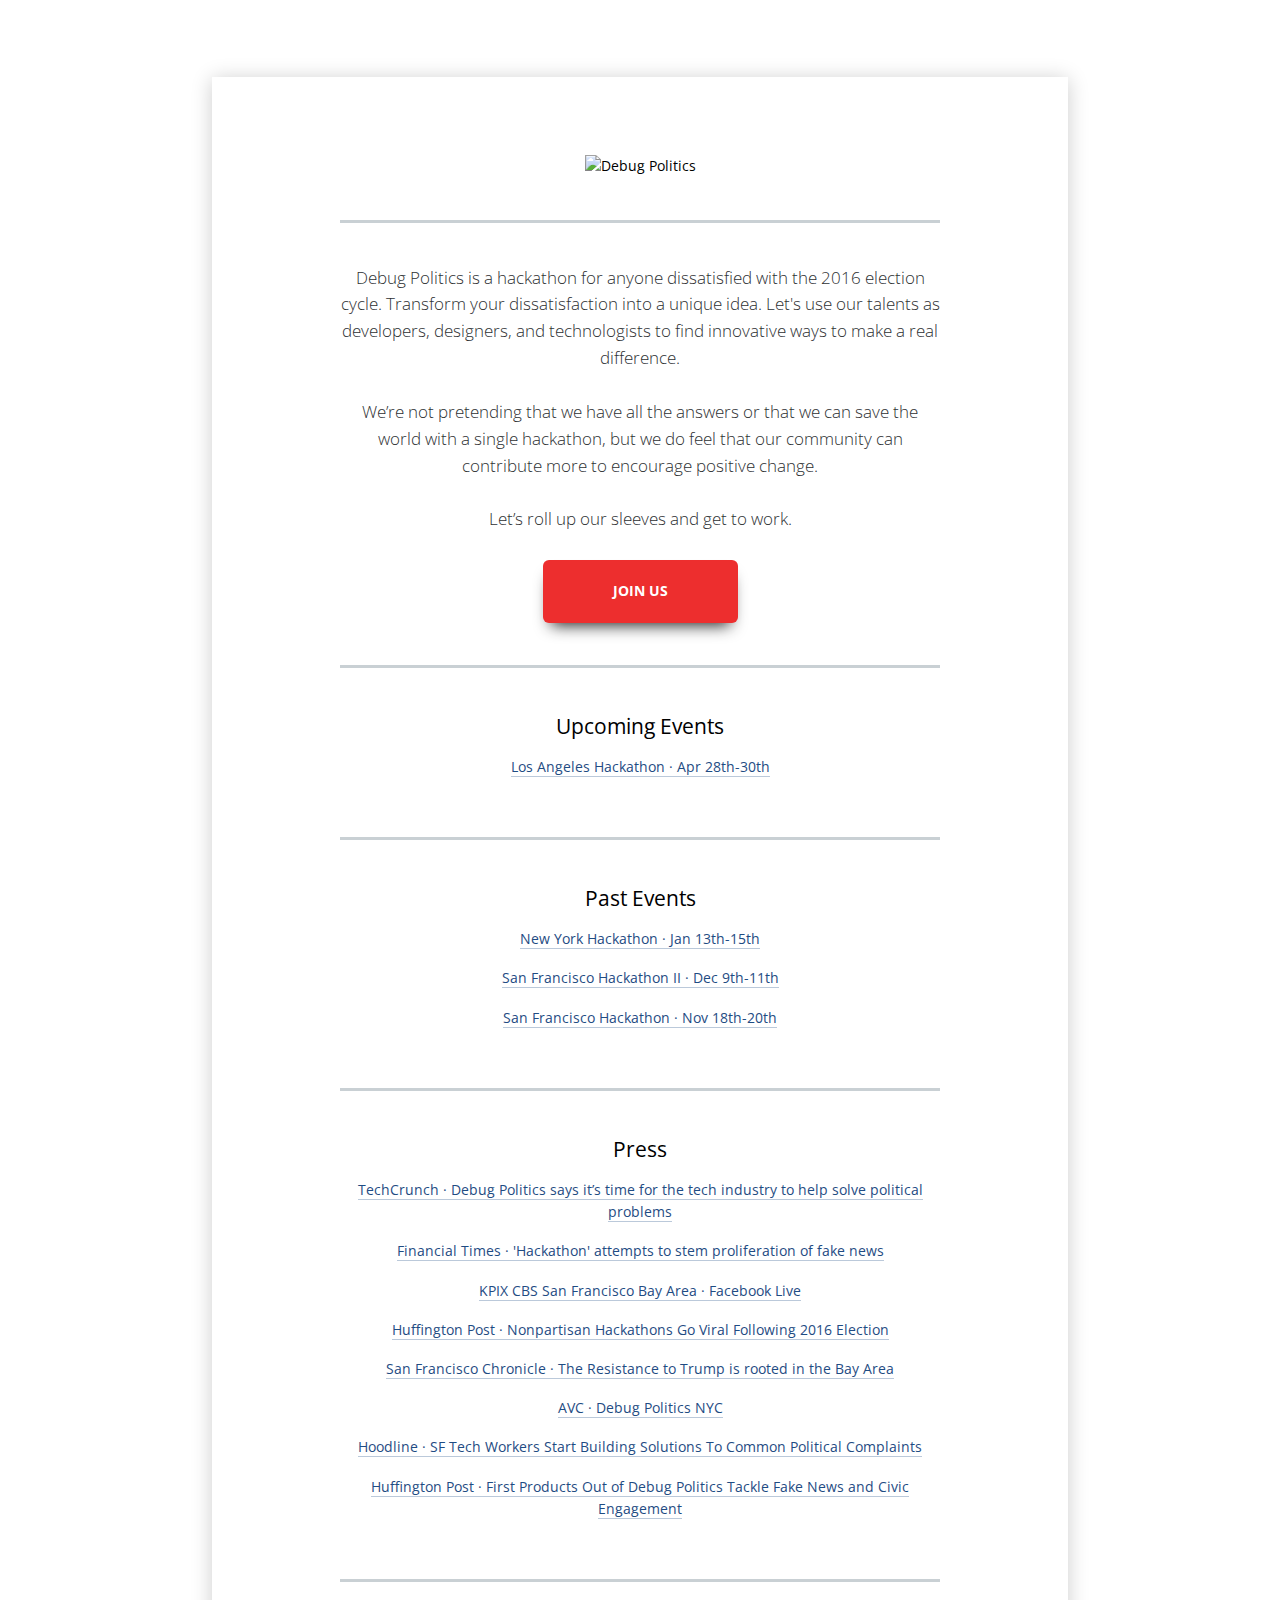
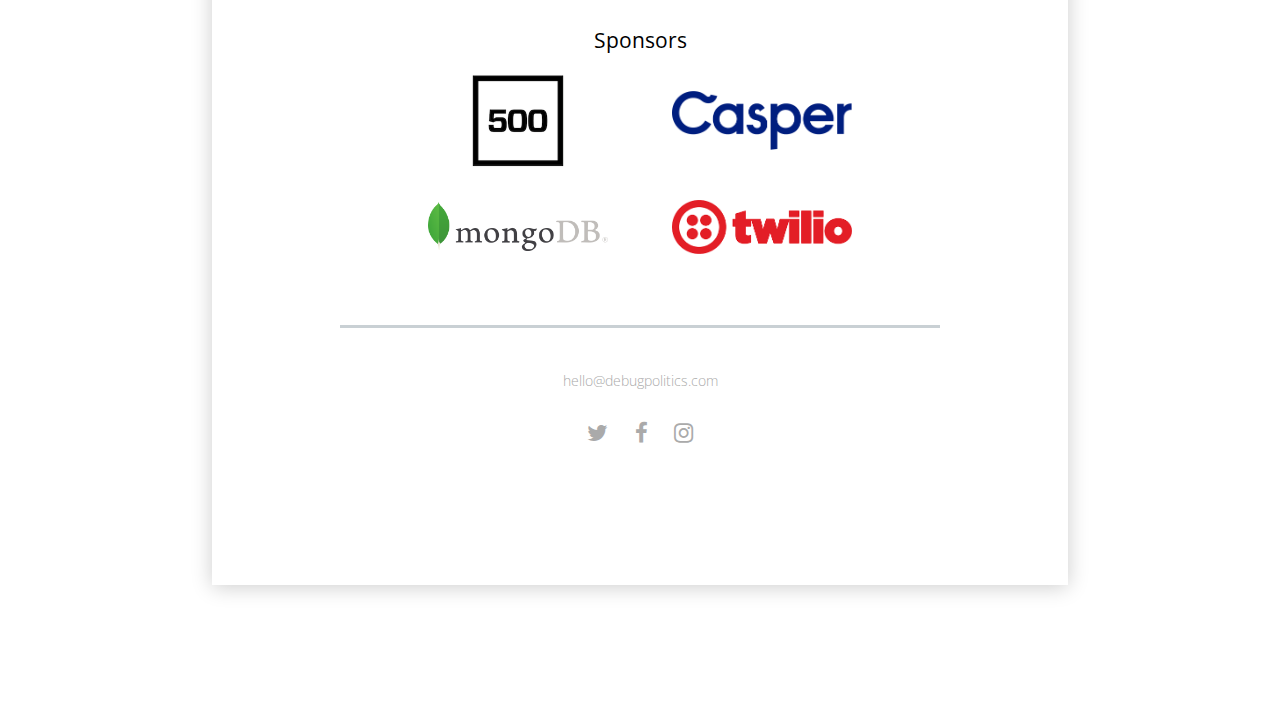
==== index.html @ d7713700 "Descriptive ids" ====
<!DOCTYPE html>
<html lang="en">
<head>
  <meta charset="utf-8">
  <title>Debug Politics</title>
  <meta name="description" content="
  Debug Politics is a hackathon for anyone dissatisfied with the 2016 election cycle. Transform your dissatisfaction into a unique idea. Let's use our talents as developers, designers, and technologists to find innovative ways to make a real difference.">
  <meta name="og:image" content="http://www.debugpolitics.com/assets/flag_720.png">
  <meta name="twitter:image" content="http://www.debugpolitics.com/assets/flag_720.png">
  <link rel="stylesheet" href="css/style.css">
  <link rel="shortcut icon" href="assets/favicon.ico">
  <link href="https://fonts.googleapis.com/css?family=Open+Sans" rel="stylesheet">
  <meta name="viewport" content="width=device-width">
  <link rel="stylesheet" href="https://maxcdn.bootstrapcdn.com/font-awesome/4.7.0/css/font-awesome.min.css">
</head>

<body>
  <div class="wrapper">
    <img class="logo" src="assets/logo.svg" alt="Debug Politics">

    <section id="intro">
      <p>
        Debug Politics is a hackathon for anyone dissatisfied with the 2016 election cycle. Transform your dissatisfaction into a unique idea. Let's use our talents as developers, designers, and technologists to find innovative ways to make a real difference.
      </p>

      <p>
        We’re not pretending that we have all the answers or that we can save the world with a single hackathon, but we do feel that our community can contribute more to encourage positive change.
      </p>

      <p>
        Let’s roll up our sleeves and get to work.
      </p>

      <a class="button" href="signup.html">Join Us</a>
    </section>

    <section>
      <h2>Upcoming Events</h2>

      <ul>
        <li><a href="https://www.eventbrite.com/e/debug-politics-1st-la-hackathon-tickets-29491780710">
          Los Angeles Hackathon &middot; Apr 28th-30th
        </a></li>
      </ul>
    </section>

    <section>
      <h2>Past Events</h2>

      <ul>
         <li><a href="https://www.eventbrite.com/e/debug-politics-1st-nyc-hackathon-tickets-29492120727">
          New York Hackathon &middot; Jan 13th-15th
        </a></li>
        <li><a href="https://www.facebook.com/events/1088697797917934">
          San Francisco Hackathon II &middot; Dec 9th-11th
        </a></li>
        <li><a href="https://www.facebook.com/events/366189077065058/">
          San Francisco Hackathon &middot; Nov 18th-20th
        </a></li>
      </ul>
    </section>

    <section>
      <h2>Press</h2>

      <ul>
        <li><a href="https://techcrunch.com/2016/11/18/debut-politics/">
          TechCrunch &middot; Debug Politics says it’s time for the tech industry to help solve political problems
        </a></li>
        <li><a href="https://www.ft.com/content/8ecc63ea-b4f5-11e6-ba85-95d1533d9a62">
          Financial Times &middot; 'Hackathon' attempts to stem proliferation of fake news
        </a></li>
        <li><a href="https://www.facebook.com/CBSSanFrancisco/posts/10154213133544436">
          KPIX CBS San Francisco Bay Area &middot; Facebook Live
        </a></li>
        <li><a href="http://www.huffingtonpost.com/entry/582e22f7e4b0eaa5f14d4248?timestamp=1479418839791">
          Huffington Post &middot; Nonpartisan Hackathons Go Viral Following 2016 Election
        </a></li>
        <li><a href="http://www.sfchronicle.com/politics/article/The-Resistance-to-Trump-is-rooted-in-the-Bay-Area-10786957.php">
          San Francisco Chronicle &middot; The Resistance to Trump is rooted in the Bay Area
        </li></a>
        <li><a href="http://avc.com/2016/12/debug-politics-nyc/">
          AVC &middot; Debug Politics NYC
        </li></a>
        <li><a href="http://hoodline.com/2016/11/sf-tech-workers-start-building-solutions-to-common-political-complaints">
          Hoodline &middot; SF Tech Workers Start Building Solutions To Common Political Complaints
        </a></li>
        <li><a href="http://www.huffingtonpost.com/entry/5841b3fde4b0cf3f6455894f">
          Huffington Post &middot; First Products Out of Debug Politics Tackle Fake News and Civic Engagement
        </a></li>
      </ul>
    </section>

    <section>
      <h2>Sponsors</h2>
      <a href="http://500.co/" target="_blank">
        <div class="sponsor-logo" id="five-hundred">
        </div>
      </a>
      <a href="https://casper.com/" target="_blank">
        <div class="sponsor-logo" id="casper">
        </div>
      </a>
      <a href="https://www.mongodb.com/" target="_blank">
        <div class="sponsor-logo" id="mongodb">
        </div>
      </a>
      <a href="https://www.twilio.com/" target="_blank">
        <div class="sponsor-logo" id="twilio">
        </div>
      </a>
    </section>

    <footer>
      <section>
        <p>
          <a href="mailto:hello@debugpolitics.com">hello@debugpolitics.com</a>
        </p>

        <p class="social">
          <a href="https://www.twitter.com/debugpolitics"><i class="fa fa-twitter" id="social-icon1"></i></a>
          <a href="https://www.facebook.com/debugpolitics"><i class="fa fa-facebook" id="social-icon2"></i></a>
          <a href="https://www.instagram.com/debugpolitics"><i class="fa fa-instagram" id="social-icon3"></i></a>
        </p>
      </section>
    </footer>
  </div><!--wrapper-->
  <script>
    (function(i,s,o,g,r,a,m){i['GoogleAnalyticsObject']=r;i[r]=i[r]||function(){
      (i[r].q=i[r].q||[]).push(arguments)},i[r].l=1*new Date();a=s.createElement(o),
      m=s.getElementsByTagName(o)[0];a.async=1;a.src=g;m.parentNode.insertBefore(a,m)
    })(window,document,'script','https://www.google-analytics.com/analytics.js','ga');

    ga('create', 'UA-71804104-8', 'auto');
    ga('send', 'pageview');
  </script>
</body>
</html>
---- css/style.css ----
html, body, div, span, applet, object, iframe, h1, h2, h3, h4, h5, h6, p,
blockquote, pre, a, abbr, acronym, address, big, cite, code, del, dfn, em,
font, img, ins, kbd, q, s, samp, small, strike, strong, sub, sup, tt, var,
dl, dt, dd, ol, ul, li, fieldset, form, label, legend, table, caption, tbody, tfoot, thead, tr, th, td {
  margin: 0;
  padding: 0;
  border: 0;
  outline: 0;
  font-weight: inherit;
  font-style: inherit;
  font-size: 100%;
  font-family: inherit;
  vertical-align: baseline; }

:focus {
  outline: 0; }

a:active {
  outline: none; }

body {
  line-height: 1.6;
  color: black;
  background: white;
  font-size: 14px; }

ol, ul {
  list-style: none; }

table {
  border-collapse: separate;
  border-spacing: 0; }

caption, th, td {
  text-align: left;
  font-weight: normal; }

blockquote:before, blockquote:after, q:before, q:after {
  content: ""; }

blockquote, q {
  quotes: "" ""; }

a, a:visited, a:focus {
  text-decoration: none; }

h2{
  font-size: 1.5em;
}

body {
  height: 100%;
  margin: 0;
  padding: 0;
  background-image: url('../assets/background.jpg');
  background-size:cover;
  background-repeat: no-repeat;
  font-family: 'Open Sans', sans-serif;

}

.logo{
  margin-bottom: 42px;
  width: 100%;
  max-width: 300px;
}

p {
  font-family: 'Open Sans', sans-serif;
  font-weight: 200;
  color: #2E3133;
  margin-bottom: 1.6em;
}

#signup p {
  font-size: 1.2em;
  font-family: 'Open Sans', sans-serif;
  font-size: 20px;
  color: #7A8287;
  line-height: 30px;
  text-align: center;
}
#signup h2, #mc_embed_signup h2 {
  font-family: 'Open Sans', sans-serif !important;
  font-size: 36px !important;
  color: #5C6266 !important;
  text-align: center;
  font-weight: normal !important;
}
#intro p {
  font-size: 1.2em;
}

h2 {
  margin-bottom: .6em;
}

a {
  color: #004E87;
}

.wrapper{
  background: #fff;
  box-shadow: 0 2px 20px 0 rgba(0,0,0,0.20);
  margin: 6% 10% 10%;
  text-align: center;
  padding: 5.6em 10% 5em;
  position: relative;
}

a.button{
  background: #ED2E2E;
  padding: 20px 70px;
  border-radius: 6px;
  color: #fff;
  display: inline-block;
  font-family: 'Open Sans', sans-serif;
  text-transform: uppercase;
  font-weight: bolder;
  box-shadow: 0 10px 16px -8px rgba(0, 0, 0, 0.9);
}

a.button:hover{
  box-shadow: 0 20px 20px -9px rgba(0, 0, 0, 0.3);
  transform: scale(1.1);
  transition: .2s ease-in-out;
}
a.button:active{
  box-shadow: 0px 5px 12px -5px rgba(0, 0, 0, 0.9);
  transform: translate(0px, 1px);
  background: rgba(255, 50, 65, 0.9);
  transition:none;
}
.mc-field-group{
  margin-bottom: 33px;
}
.input-group{
  box-shadow: -1px 1px 12px 0 rgba(0,0,0,0.25);
  border-radius: 6px 0px 0px 6px;
  display: block;
  width: 480px;
  margin: 0 auto;
}
.emailInput, #mc_embed_signup .mc-field-group input{
  height: 42px !important;
  padding: 0 0 0 16px !important;
  width: 347px !important;
  font-family: 'Open Sans', sans-serif; !important;
  font-size: 16px !important;
  color: #5C6266 !important;
  border: 0 !important;
  display: inline !important;
  text-indent: 0 !important;
}
::-webkit-input-placeholder {
  color: #B5B5B5;
}

:-moz-placeholder{ /* Firefox 18- */
  color: #B5B5B5;
}

::-moz-placeholder{  /* Firefox 19+ */
  color: #B5B5B5;
}

:-ms-input-placeholder{
  color: #B5B5B5;
}
.btn{
  background: #ED2E2E;
  padding: 10px 20px;
  color: #fff;
  border: 0;
  display: inline-block;
  width: 113px;
  font-size: 15px;
  font-weight: bolder;
  font-family: 'Open Sans', sans-serif;
  text-transform: uppercase;
  border-radius: 0 6px 6px 0;
  height: 44px;
}
button:hover{
  background: #14d;
  cursor: pointer;
  transition: background .3s ease-in-out;
}
.input-group-btn{
  display: inline;
}

footer a{
  color: #aaa;
}

footer .social a{
  font-size: 1.6em;
  margin: 0 .5em;
}

.wrapper li{
  margin-bottom: 1.2em;
}

.wrapper li a{
  color: rgb(31, 76, 131);
  border-bottom: 1px solid rgba(31, 76, 131, 0.3);
}

.wrapper li a:hover{
  text-decoration: none;
  border-bottom: 1px solid rgba(31, 76, 131, 0.6);
}

section{
  border-top: solid 3px #C9D0D4;
  padding: 3em 0;
}
.wide-line{
  border-top: solid 3px #C9D0D4;
  width: 100%;
}
section.no-border {
  border-top: none;
  padding: 0;
}
.aside {
  margin-top: 32px;
}
h4 {
  font-family: OpenSans-Semibold, sans-serif;
  font-size: 14px;
  color: #5C6266;
  margin-bottom: 8px;
  font-weight: bold;
}


@font-face {
    font-family: outage;
    src: url('../assets/Outage.ttf');
}

.outage-font {
    font-family: outage;
}

#countdown-clock {
    font-size: 100pt;
}

#clock-label {
    font-size: 40pt;
}

.top-left {
  position: absolute;
  width: 10%;
  top: 12px;
  left: 21px;
}
#mc_embed_signup div.response {
  font-size: 12px !important;
  padding: 0em .5em .5em 0 !important;
}

.sponsor-logo {
  background-size:contain;
  background-repeat: no-repeat;
  background-position: center center;
  display: inline-block;
  box-sizing: border-box;
  width: 30%;
  height: 100px;
  margin: 0 5%;
}

#five-hundred {
  background-image: url('../assets/sponsor_500.png');
}
#casper {
  background-image: url('../assets/sponsor_casper.png');
}
#mongodb {
  background-image: url('../assets/sponsor_mongodb.png');
}
#twilio {
  background-image: url('../assets/sponsor_twilio.png');
}

/* ----------- Retina Screens ----------- */
@media only screen and (max-width: 800px){
  .top-left {
    position: static;
    width: 31%;
  }
  .emailInput, #mc_embed_signup .mc-field-group input {
    font-size: 14px !important;
    width: 245px !important;
    height: 48px !important;
  }
  .input-group {
    width: 353px !important;
  }
  .btn {
    width: 88px;
    font-size: 14px;
    padding: 0;
    height: 48px;
  }
}
@media only screen and (max-width: 500px) {
  body {
    font-size: 12px;
  }
  .wrapper{
    background: #fff;
    box-shadow: none;
    margin: 0;
    text-align: center;
  }
  body{
    background-image: none;
  }
  .emailInput, #mc_embed_signup .mc-field-group input {
    width: 198px !important;
  }
  .input-group {
    width: 306px !important;
  }
  #mc_embed_signup div.response {
    font-size: 10px !important;
  }
  #mc_embed_signup {
    margin-top: -25px;
  }
  .mc-field-group {
    margin-bottom: 40px;
  }
  #signup {
    margin-top: -20px;
  }
  #signup p {
    font-size: 18px;
    line-height: 26px;
    margin-bottom: 32px;
  }
}

/* Portrait and Landscape */
@media only screen
  and (min-device-width: 375px)
  and (max-device-width: 667px)
  and (-webkit-min-device-pixel-ratio: 2) {
    .wrapper{
      background: #fff;
      box-shadow: none;
      margin: 0;
      text-align: center;
    }
}

@media only screen and (min-width: 800px) {
  .wrapper {
    max-width: 600px;
    margin-left: auto;
    margin-right: auto;
  }
/*  main {
    width: 600px;
  }*/
}

@media only screen and (max-width: 350px) {
  .emailInput, #mc_embed_signup .mc-field-group input {
    width: 128px !important;
  }
  .input-group {
    width: 236px !important;
  }
}

#social-icon1:hover{
  color: rgb(10, 157, 237);
  transition: .4s ease-in-out;
}
#social-icon2:hover{
  color: rgb(59, 89, 152);
  transition: .4s ease-in-out;
}
#social-icon3:hover{
  color: #323131;
  transition: .4s ease-in-out;
}
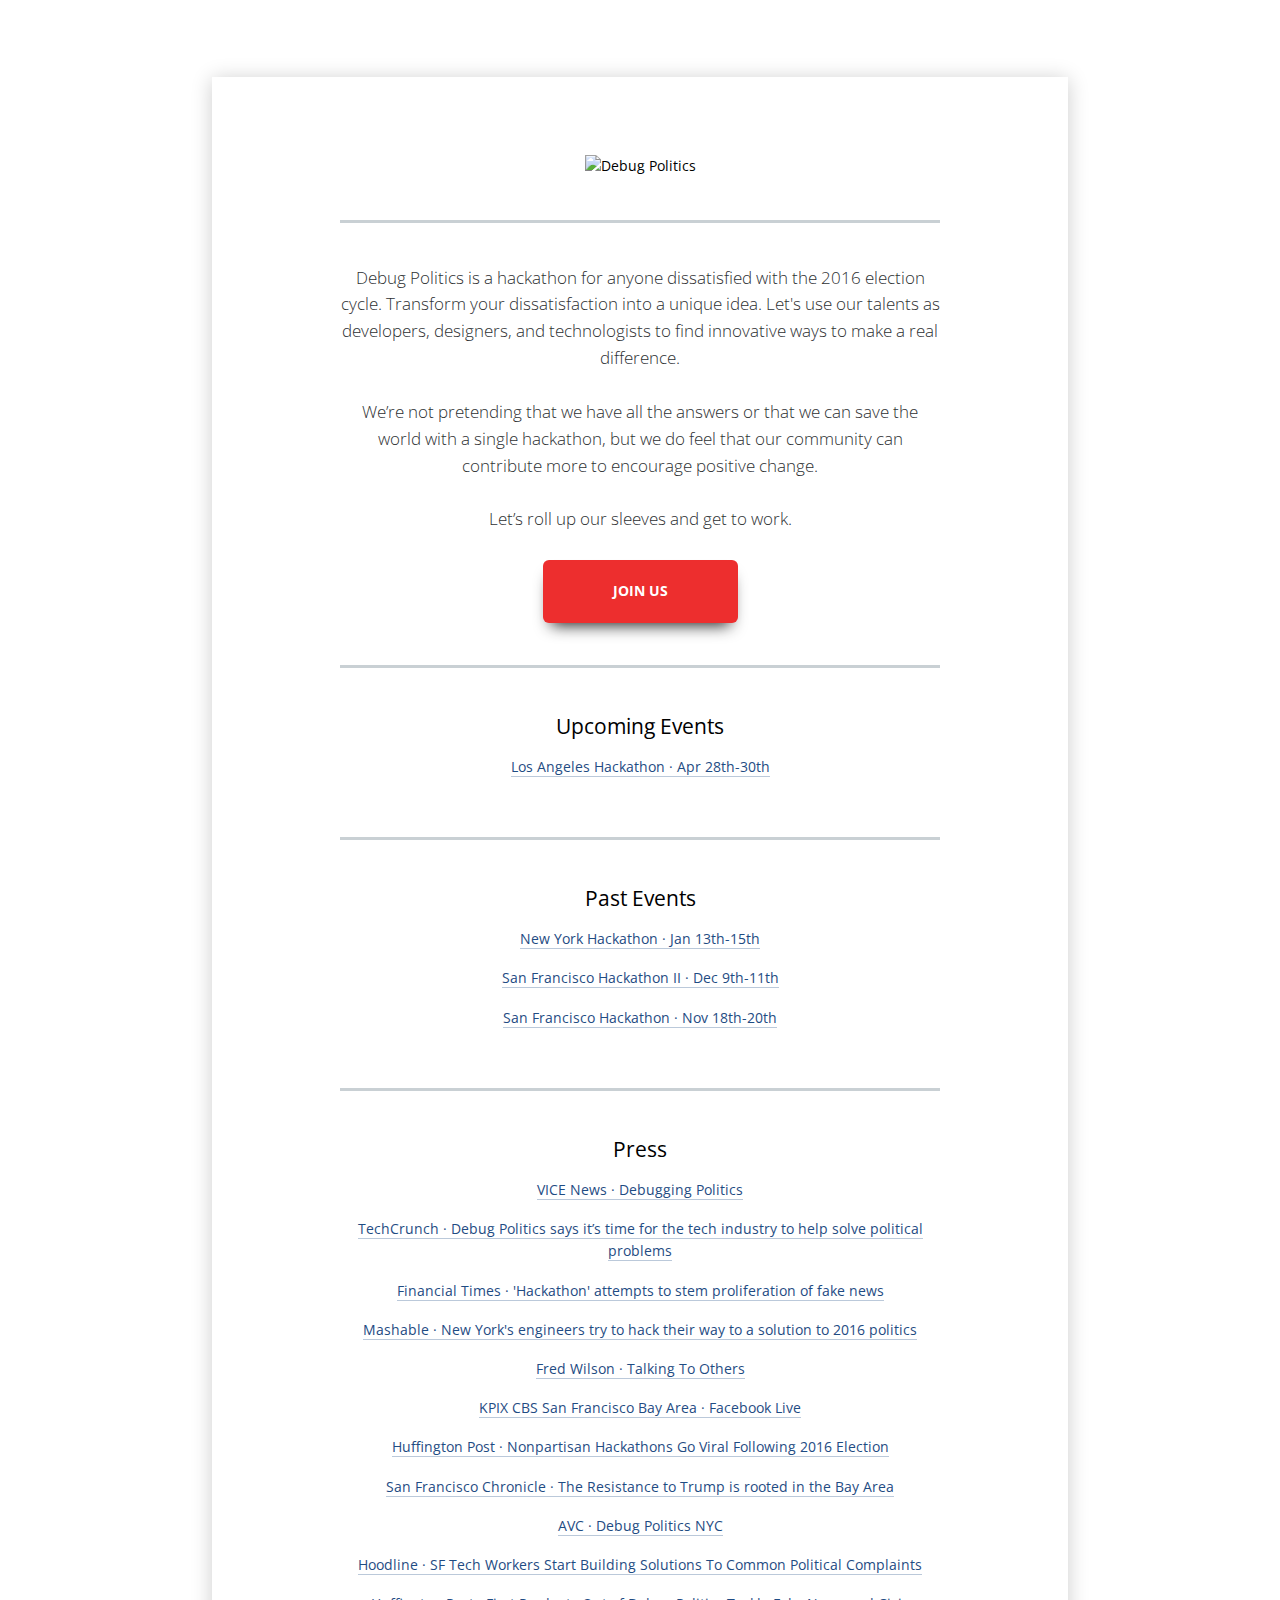
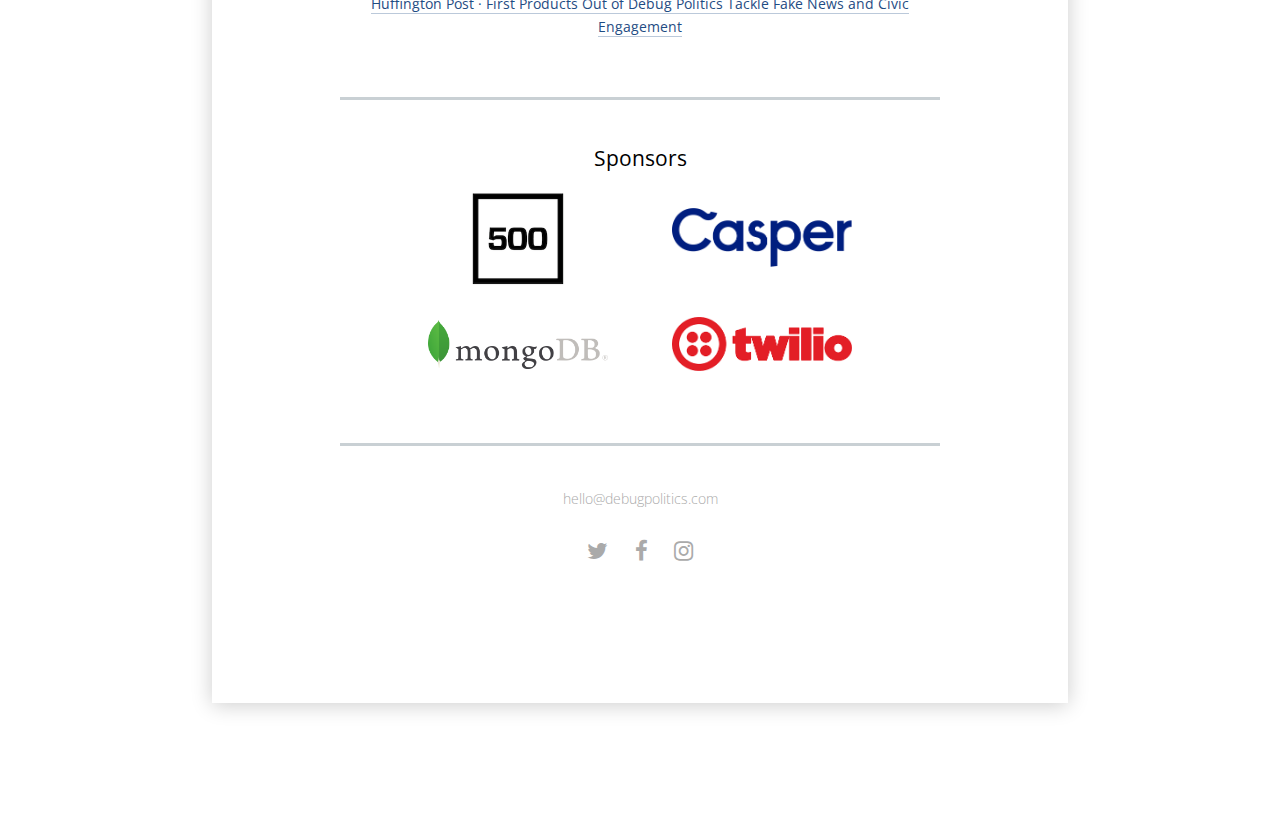
==== commit 1c17f6c4: "Merge remote-tracking branch 'refs/remotes/debugpolitics/master' into my-branch" ====
--- a/index.html
+++ b/index.html
@@ -64,11 +64,20 @@
       <h2>Press</h2>
 
       <ul>
+            <li><a href="https://news.vice.com/story/liberal-coders-are-competing-to-take-out-the-technology-that-helped-elect-trump">
+          VICE News &middot; Debugging Politics
+        </a></li>
         <li><a href="https://techcrunch.com/2016/11/18/debut-politics/">
           TechCrunch &middot; Debug Politics says it’s time for the tech industry to help solve political problems
         </a></li>
         <li><a href="https://www.ft.com/content/8ecc63ea-b4f5-11e6-ba85-95d1533d9a62">
           Financial Times &middot; 'Hackathon' attempts to stem proliferation of fake news
+        </a></li>
+          <li><a href="http://mashable.com/2017/01/16/debug-politics-hackathon-nyc/#quKEU3_jBaq1">
+          Mashable &middot; New York's engineers try to hack their way to a solution to 2016 politics
+        </a></li>
+             <li><a href="http://avc.com/2017/01/talking-to-others/">
+          Fred Wilson &middot; Talking To Others
         </a></li>
         <li><a href="https://www.facebook.com/CBSSanFrancisco/posts/10154213133544436">
           KPIX CBS San Francisco Bay Area &middot; Facebook Live
--- a/css/style.css
+++ b/css/style.css
@@ -383,13 +383,13 @@
 
 #social-icon1:hover{
   color: rgb(10, 157, 237);
-  transition: .4s ease-in-out;
+  transition: .3s ease-in-out;
 }
 #social-icon2:hover{
   color: rgb(59, 89, 152);
-  transition: .4s ease-in-out;
+  transition: .3s ease-in-out;
 }
 #social-icon3:hover{
   color: #323131;
-  transition: .4s ease-in-out;
-}
+  transition: .3s ease-in-out;
+}
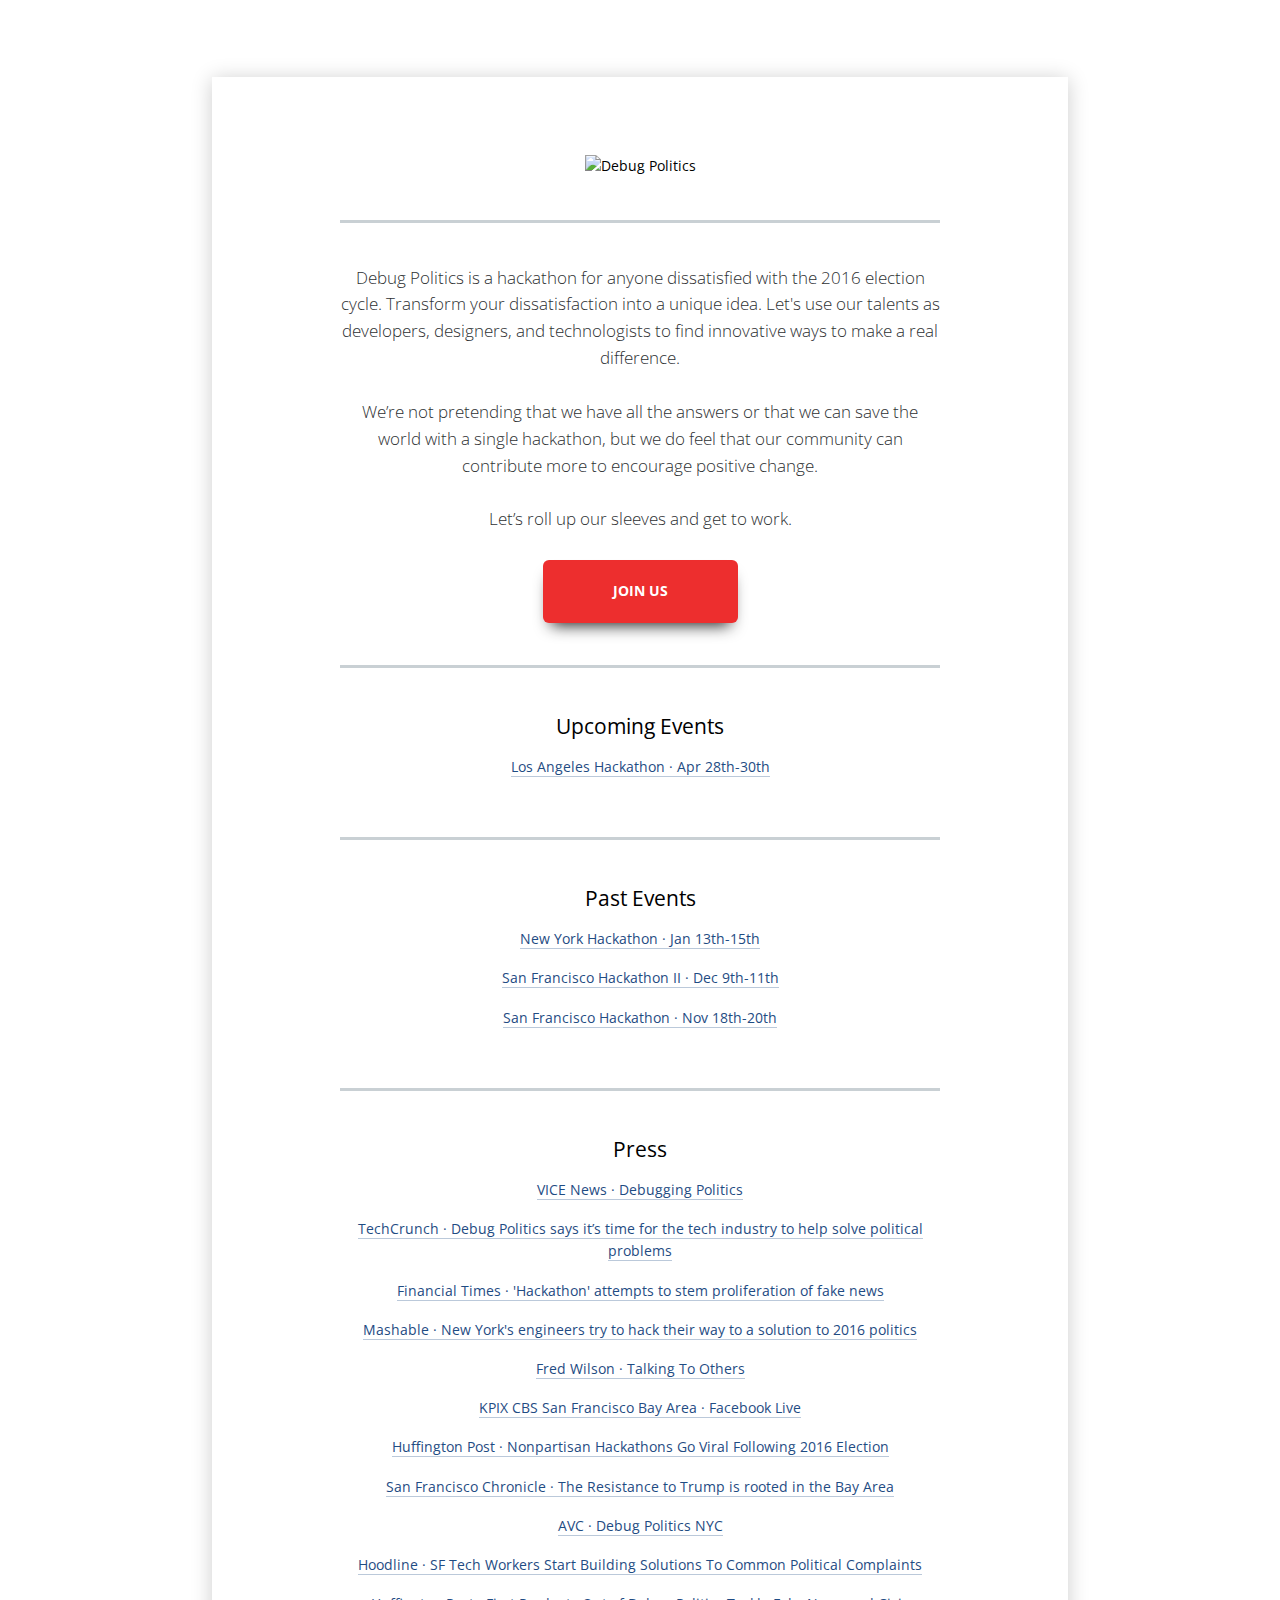
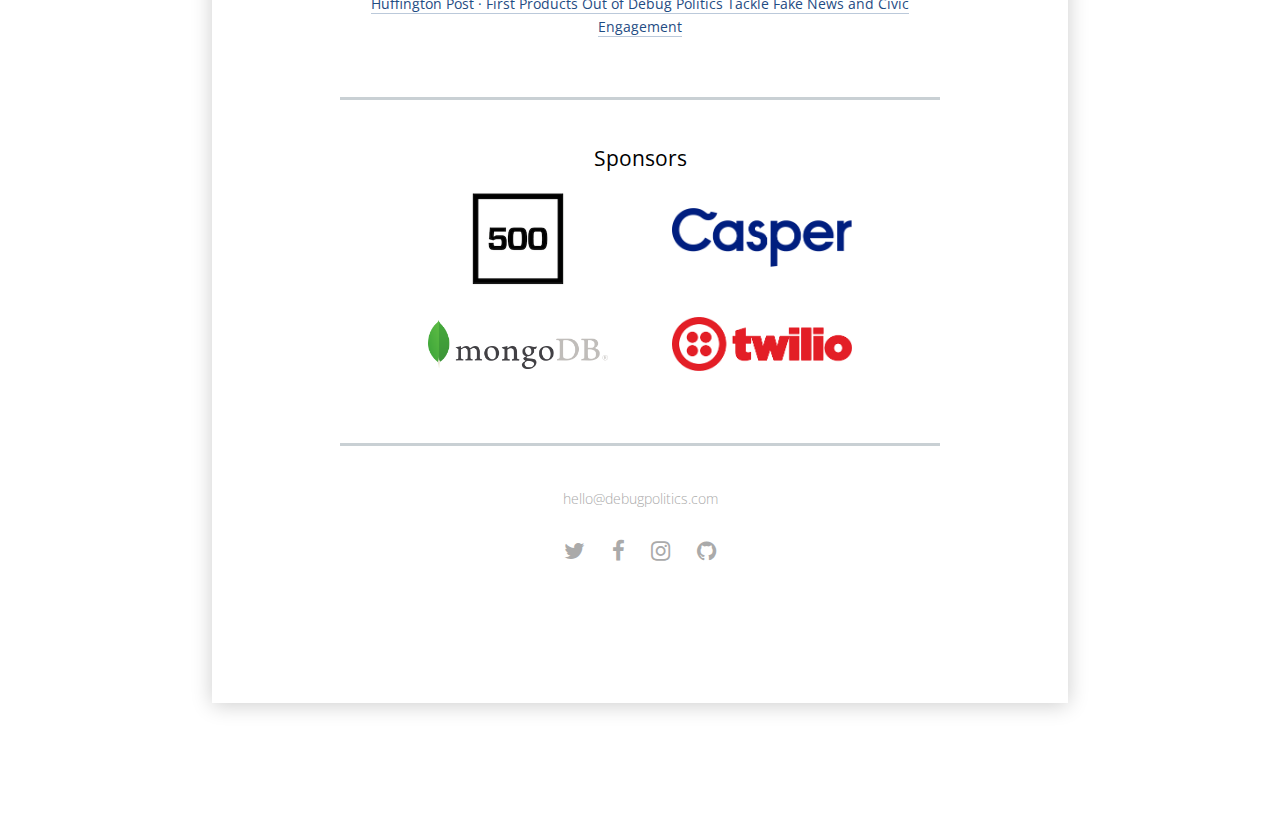
==== commit ba8c02f2: "Merge pull request #3 from Justahelper/icons" ====
--- a/index.html
+++ b/index.html
@@ -127,9 +127,10 @@
         </p>
 
         <p class="social">
-          <a href="https://www.twitter.com/debugpolitics"><i class="fa fa-twitter" id="social-icon1"></i></a>
-          <a href="https://www.facebook.com/debugpolitics"><i class="fa fa-facebook" id="social-icon2"></i></a>
-          <a href="https://www.instagram.com/debugpolitics"><i class="fa fa-instagram" id="social-icon3"></i></a>
+          <a href="https://www.twitter.com/debugpolitics"><i class="fa fa-twitter"></i></a>
+          <a href="https://www.facebook.com/debugpolitics"><i class="fa fa-facebook"></i></a>
+          <a href="https://www.instagram.com/debugpolitics"><i class="fa fa-instagram"></i></a>
+          <a href="https://github.com/debugpolitics/debugpolitics.github.io"><i class="fa fa-github"></i></a>
         </p>
       </section>
     </footer>
--- a/css/style.css
+++ b/css/style.css
@@ -123,13 +123,13 @@
 a.button:hover{
   box-shadow: 0 20px 20px -9px rgba(0, 0, 0, 0.3);
   transform: scale(1.1);
-  transition: .2s ease-in-out;
+  transition: .3s ease-in-out;
 }
 a.button:active{
   box-shadow: 0px 5px 12px -5px rgba(0, 0, 0, 0.9);
   transform: translate(0px, 1px);
   background: rgba(255, 50, 65, 0.9);
-  transition:none;
+  transition: 30ms ease-in-out;
 }
 .mc-field-group{
   margin-bottom: 33px;
@@ -181,11 +181,14 @@
   border-radius: 0 6px 6px 0;
   height: 44px;
 }
-button:hover{
-  background: #14d;
+.btn:hover{
   cursor: pointer;
-  transition: background .3s ease-in-out;
-}
+}
+
+.btn:active{
+  background: rgba(237, 46, 46, 0.87);
+}
+
 .input-group-btn{
   display: inline;
 }
@@ -380,16 +383,22 @@
     width: 236px !important;
   }
 }
-
-#social-icon1:hover{
+.fa-twitter:hover{
   color: rgb(10, 157, 237);
   transition: .3s ease-in-out;
 }
-#social-icon2:hover{
+.fa-facebook:hover{
   color: rgb(59, 89, 152);
   transition: .3s ease-in-out;
 }
-#social-icon3:hover{
+.fa-instagram:hover{
   color: #323131;
   transition: .3s ease-in-out;
 }
+.fa-github:hover{
+  color: rgb(51, 255, 0);
+  transition: .3s ease-in-out;
+}
+.fa:hover{
+  transition: .3s ease-in-out;
+}
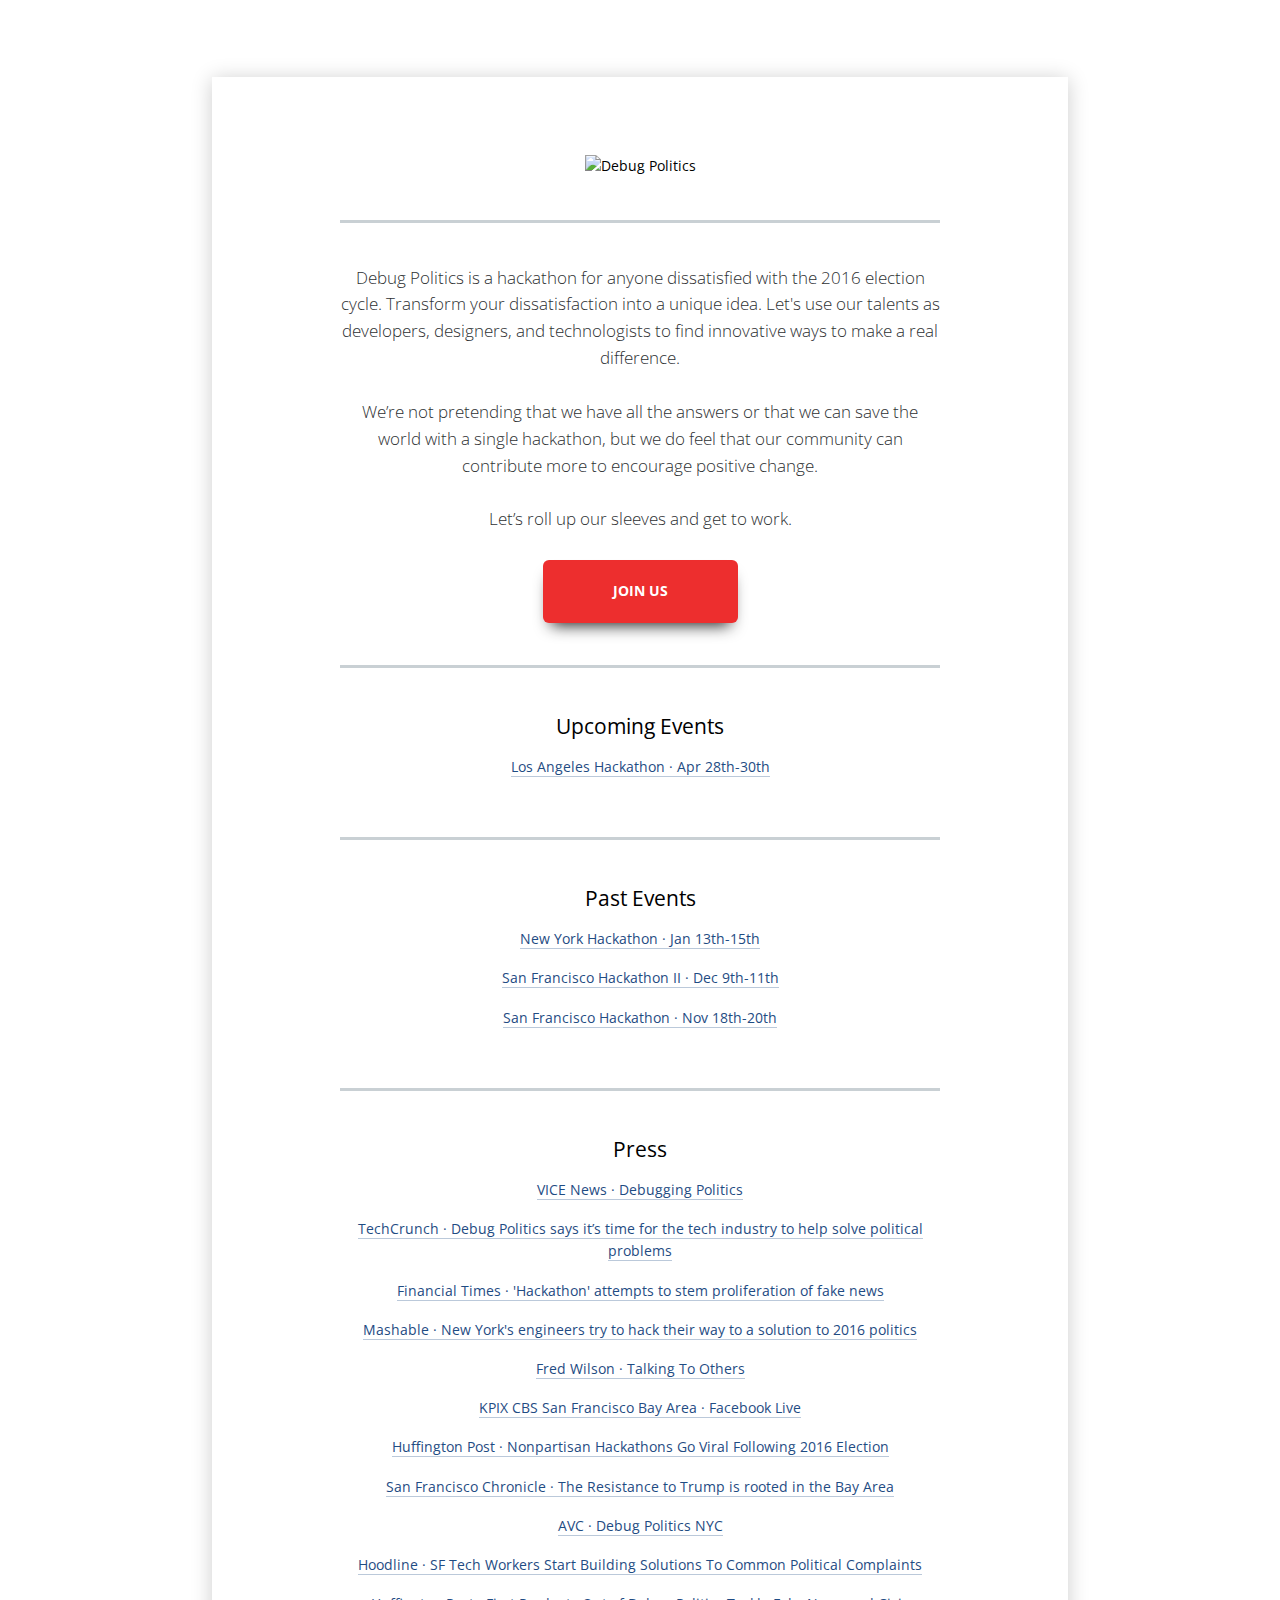
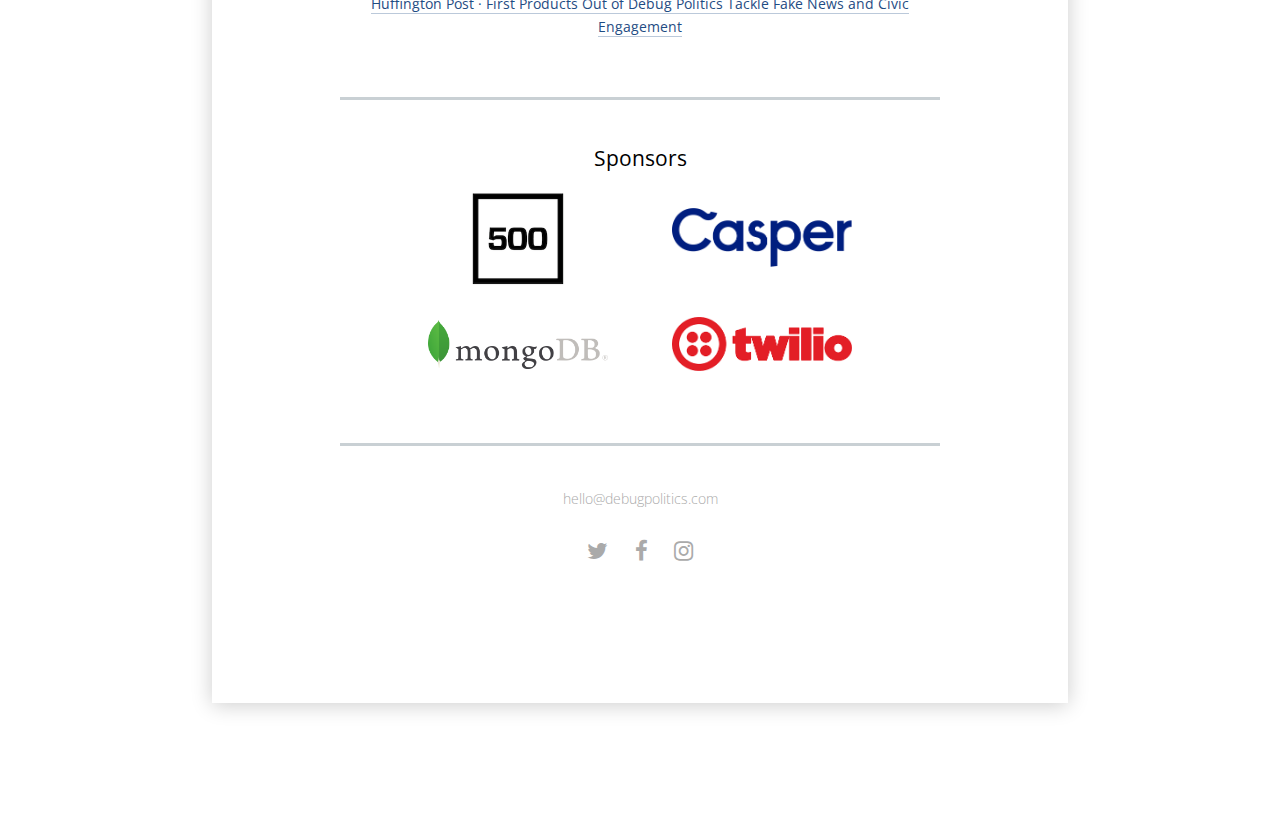
==== commit d3a08fe9: "some" ====
--- a/index.html
+++ b/index.html
@@ -130,7 +130,6 @@
           <a href="https://www.twitter.com/debugpolitics"><i class="fa fa-twitter"></i></a>
           <a href="https://www.facebook.com/debugpolitics"><i class="fa fa-facebook"></i></a>
           <a href="https://www.instagram.com/debugpolitics"><i class="fa fa-instagram"></i></a>
-          <a href="https://github.com/debugpolitics/debugpolitics.github.io"><i class="fa fa-github"></i></a>
         </p>
       </section>
     </footer>
--- a/css/style.css
+++ b/css/style.css
@@ -395,10 +395,6 @@
   color: #323131;
   transition: .3s ease-in-out;
 }
-.fa-github:hover{
-  color: rgb(51, 255, 0);
-  transition: .3s ease-in-out;
-}
 .fa:hover{
   transition: .3s ease-in-out;
 }
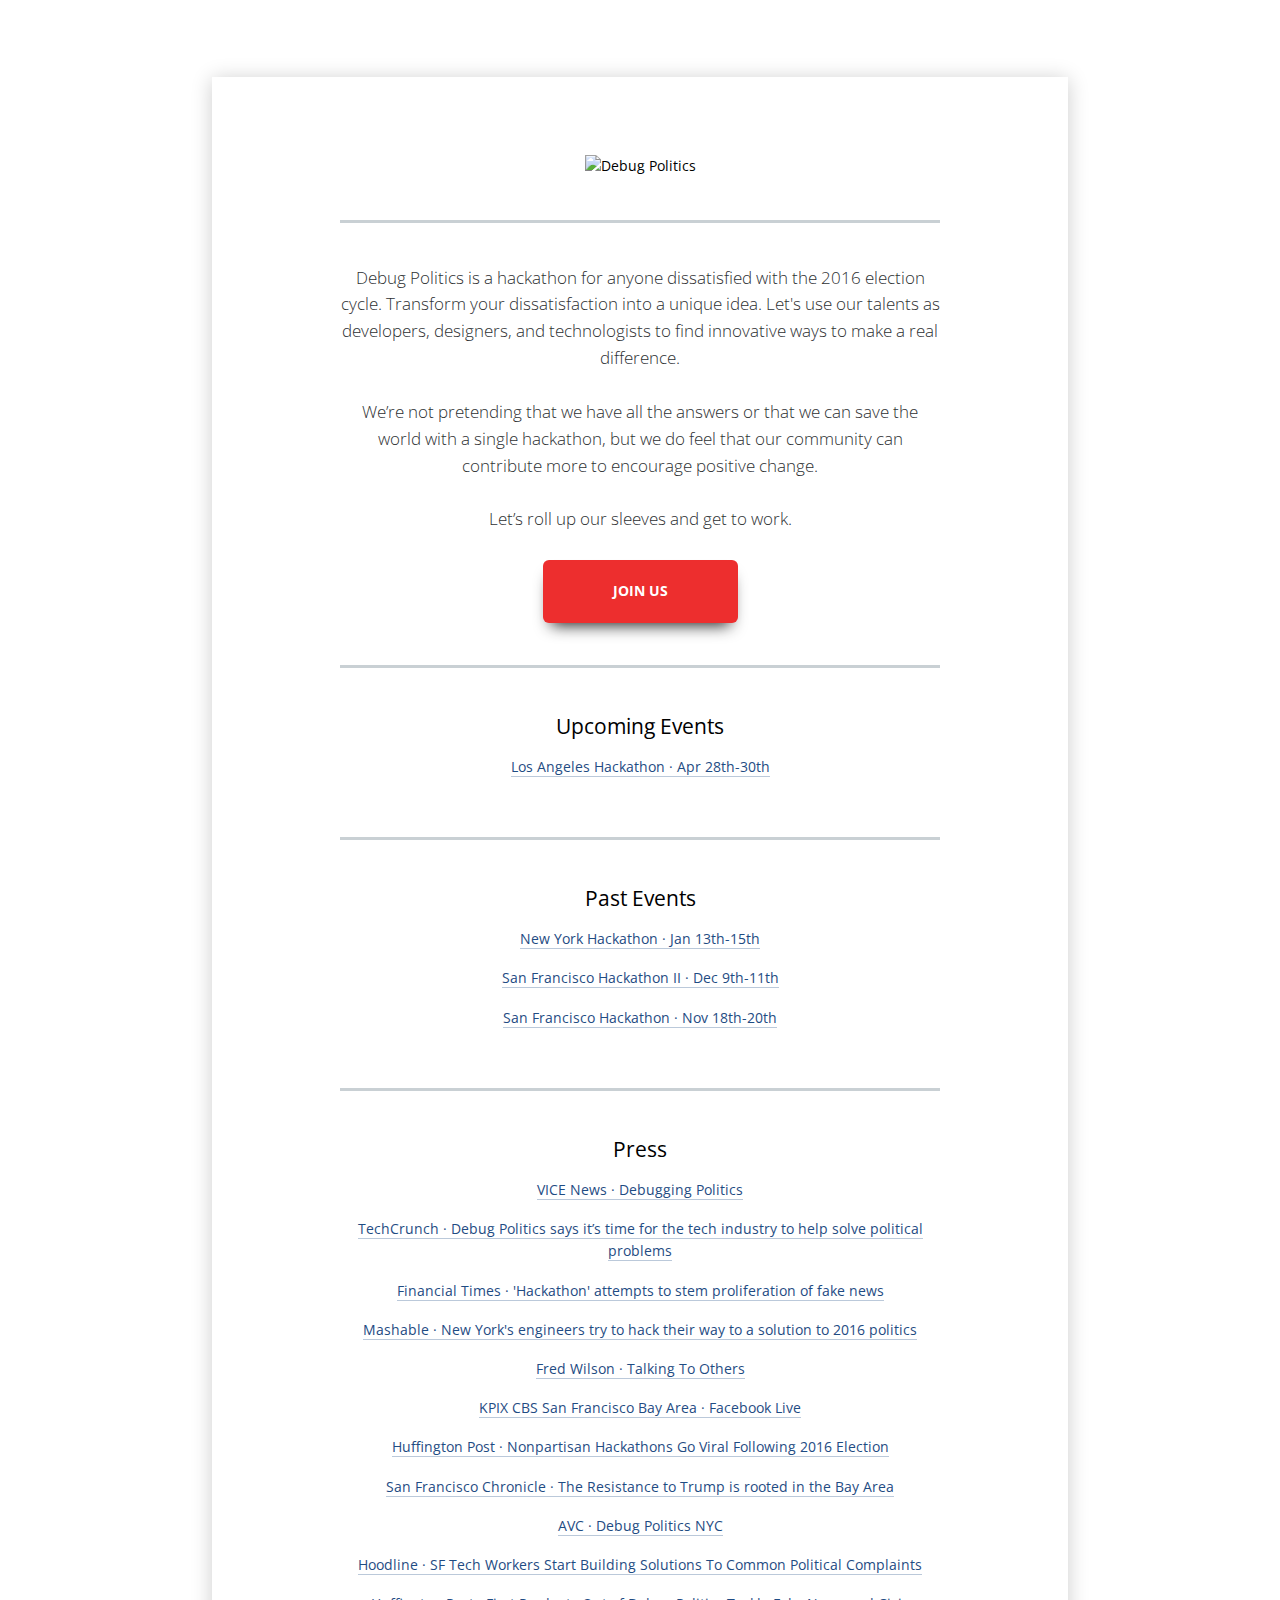
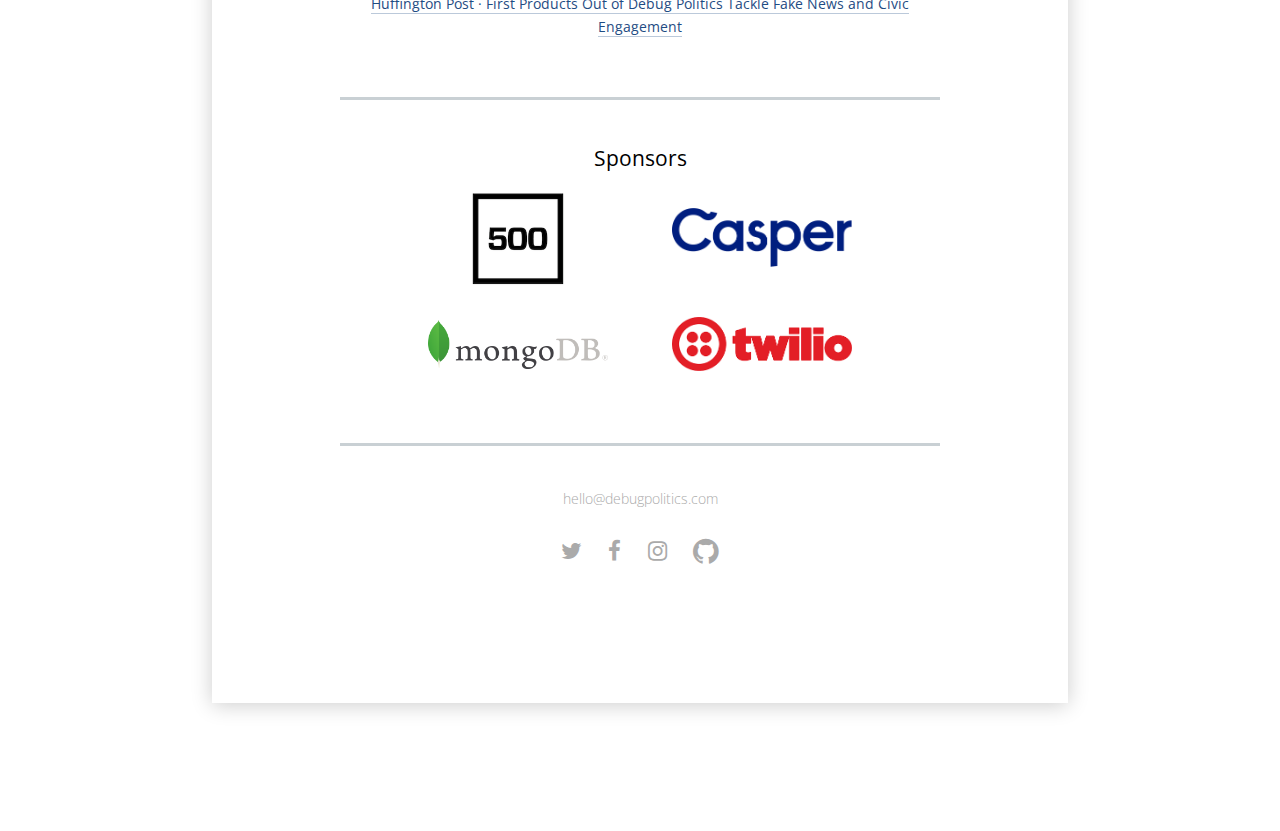
==== commit 576b69d4: "Added github icon" ====
--- a/index.html
+++ b/index.html
@@ -130,6 +130,7 @@
           <a href="https://www.twitter.com/debugpolitics"><i class="fa fa-twitter"></i></a>
           <a href="https://www.facebook.com/debugpolitics"><i class="fa fa-facebook"></i></a>
           <a href="https://www.instagram.com/debugpolitics"><i class="fa fa-instagram"></i></a>
+          <a href="https://github.com/debugpolitics/debugpolitics.github.io"><i class="fa fa-github fa-lg"></i></a>
         </p>
       </section>
     </footer>
--- a/css/style.css
+++ b/css/style.css
@@ -395,6 +395,9 @@
   color: #323131;
   transition: .3s ease-in-out;
 }
+.fa-github:hover{
+  color:rgb(112, 255, 0);
+}
 .fa:hover{
   transition: .3s ease-in-out;
 }
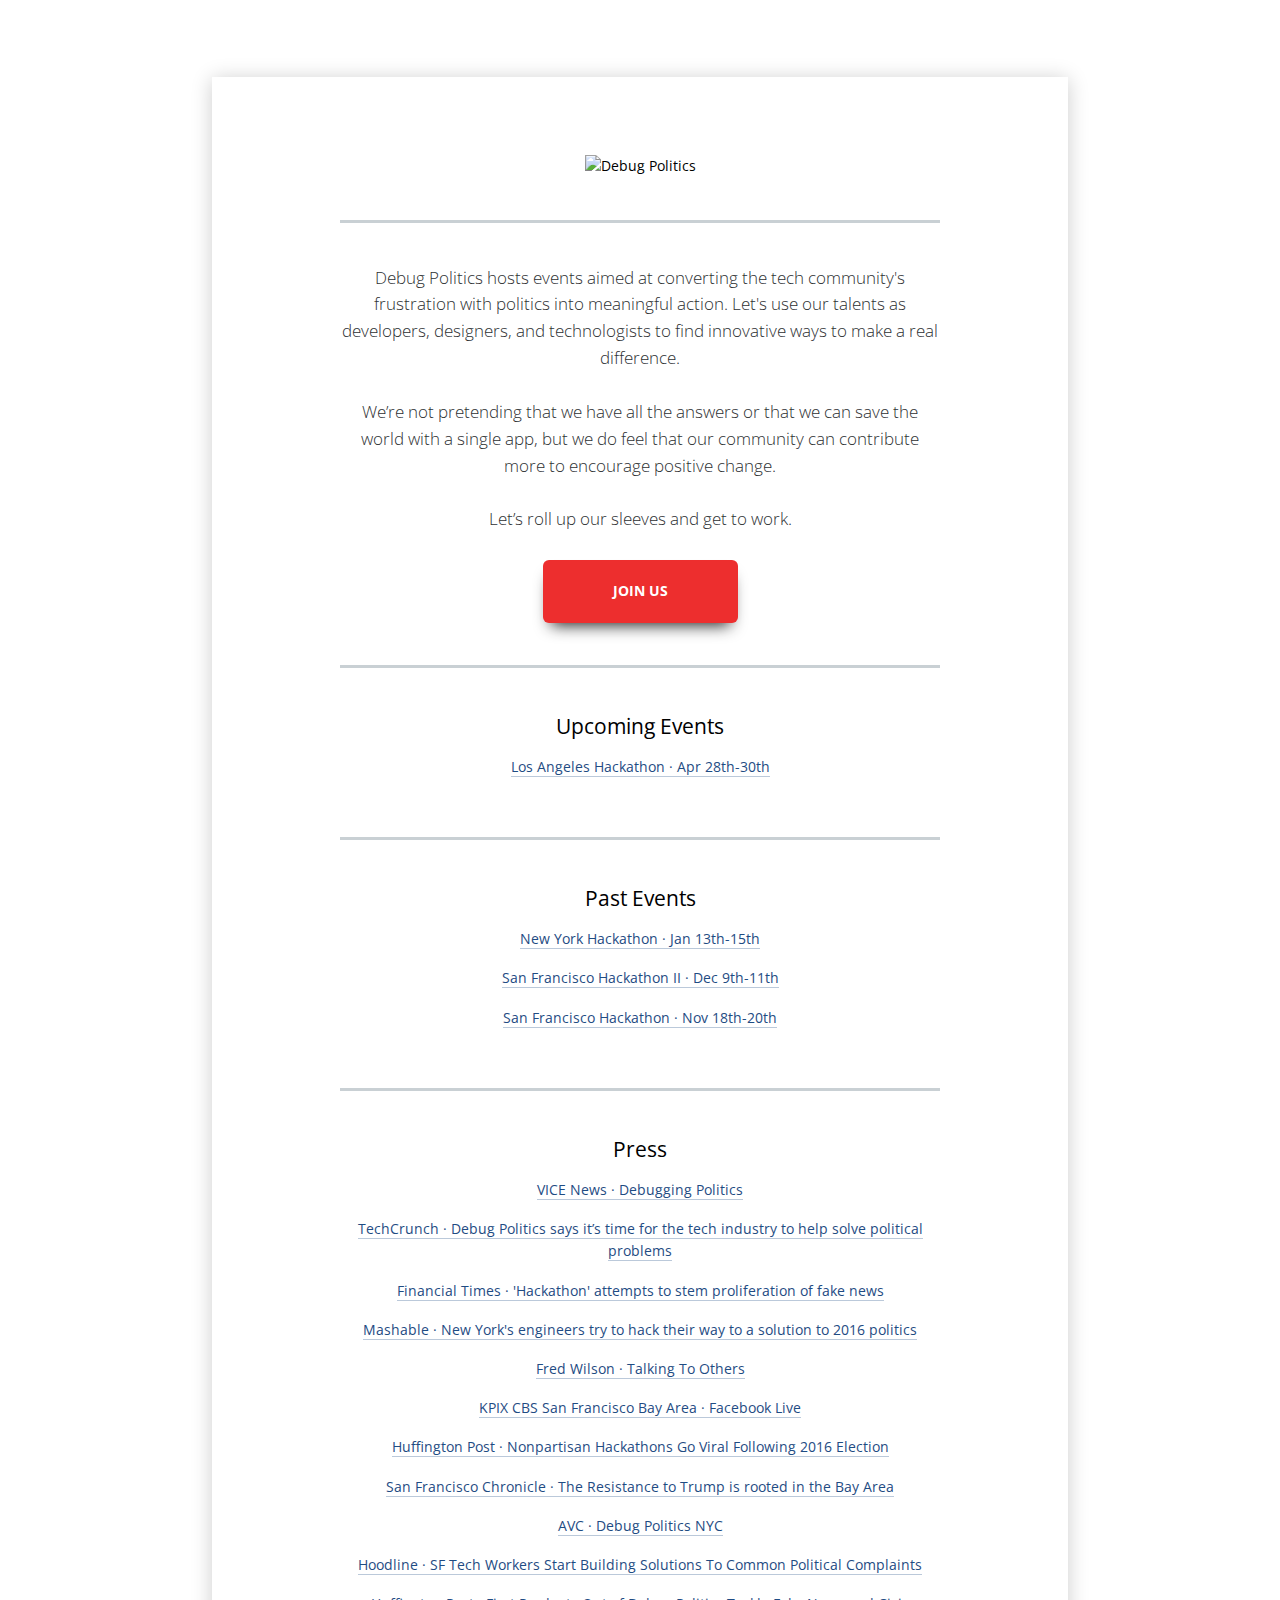
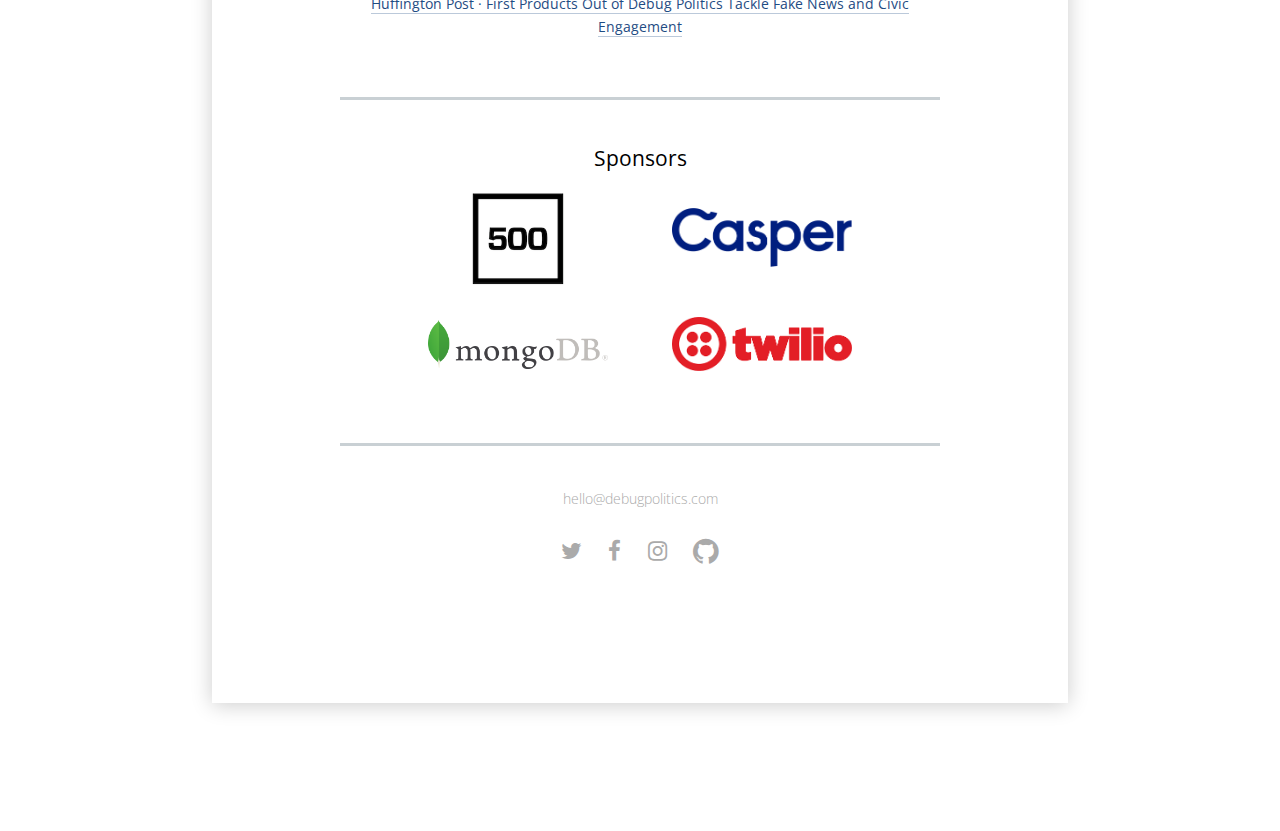
==== commit 720f39cf: "Merge remote-tracking branch 'refs/remotes/debugpolitics/master'" ====
--- a/index.html
+++ b/index.html
@@ -4,7 +4,7 @@
   <meta charset="utf-8">
   <title>Debug Politics</title>
   <meta name="description" content="
-  Debug Politics is a hackathon for anyone dissatisfied with the 2016 election cycle. Transform your dissatisfaction into a unique idea. Let's use our talents as developers, designers, and technologists to find innovative ways to make a real difference.">
+  Debug Politics hosts events aimed at converting the tech community's frustration with politics into meaningful action. Let's use our talents as developers, designers, and technologists to find innovative ways to make a real difference.">
   <meta name="og:image" content="http://www.debugpolitics.com/assets/flag_720.png">
   <meta name="twitter:image" content="http://www.debugpolitics.com/assets/flag_720.png">
   <link rel="stylesheet" href="css/style.css">
@@ -20,11 +20,11 @@
 
     <section id="intro">
       <p>
-        Debug Politics is a hackathon for anyone dissatisfied with the 2016 election cycle. Transform your dissatisfaction into a unique idea. Let's use our talents as developers, designers, and technologists to find innovative ways to make a real difference.
+        Debug Politics hosts events aimed at converting the tech community's frustration with politics into meaningful action. Let's use our talents as developers, designers, and technologists to find innovative ways to make a real difference.
       </p>
 
       <p>
-        We’re not pretending that we have all the answers or that we can save the world with a single hackathon, but we do feel that our community can contribute more to encourage positive change.
+        We’re not pretending that we have all the answers or that we can save the world with a single app, but we do feel that our community can contribute more to encourage positive change.
       </p>
 
       <p>
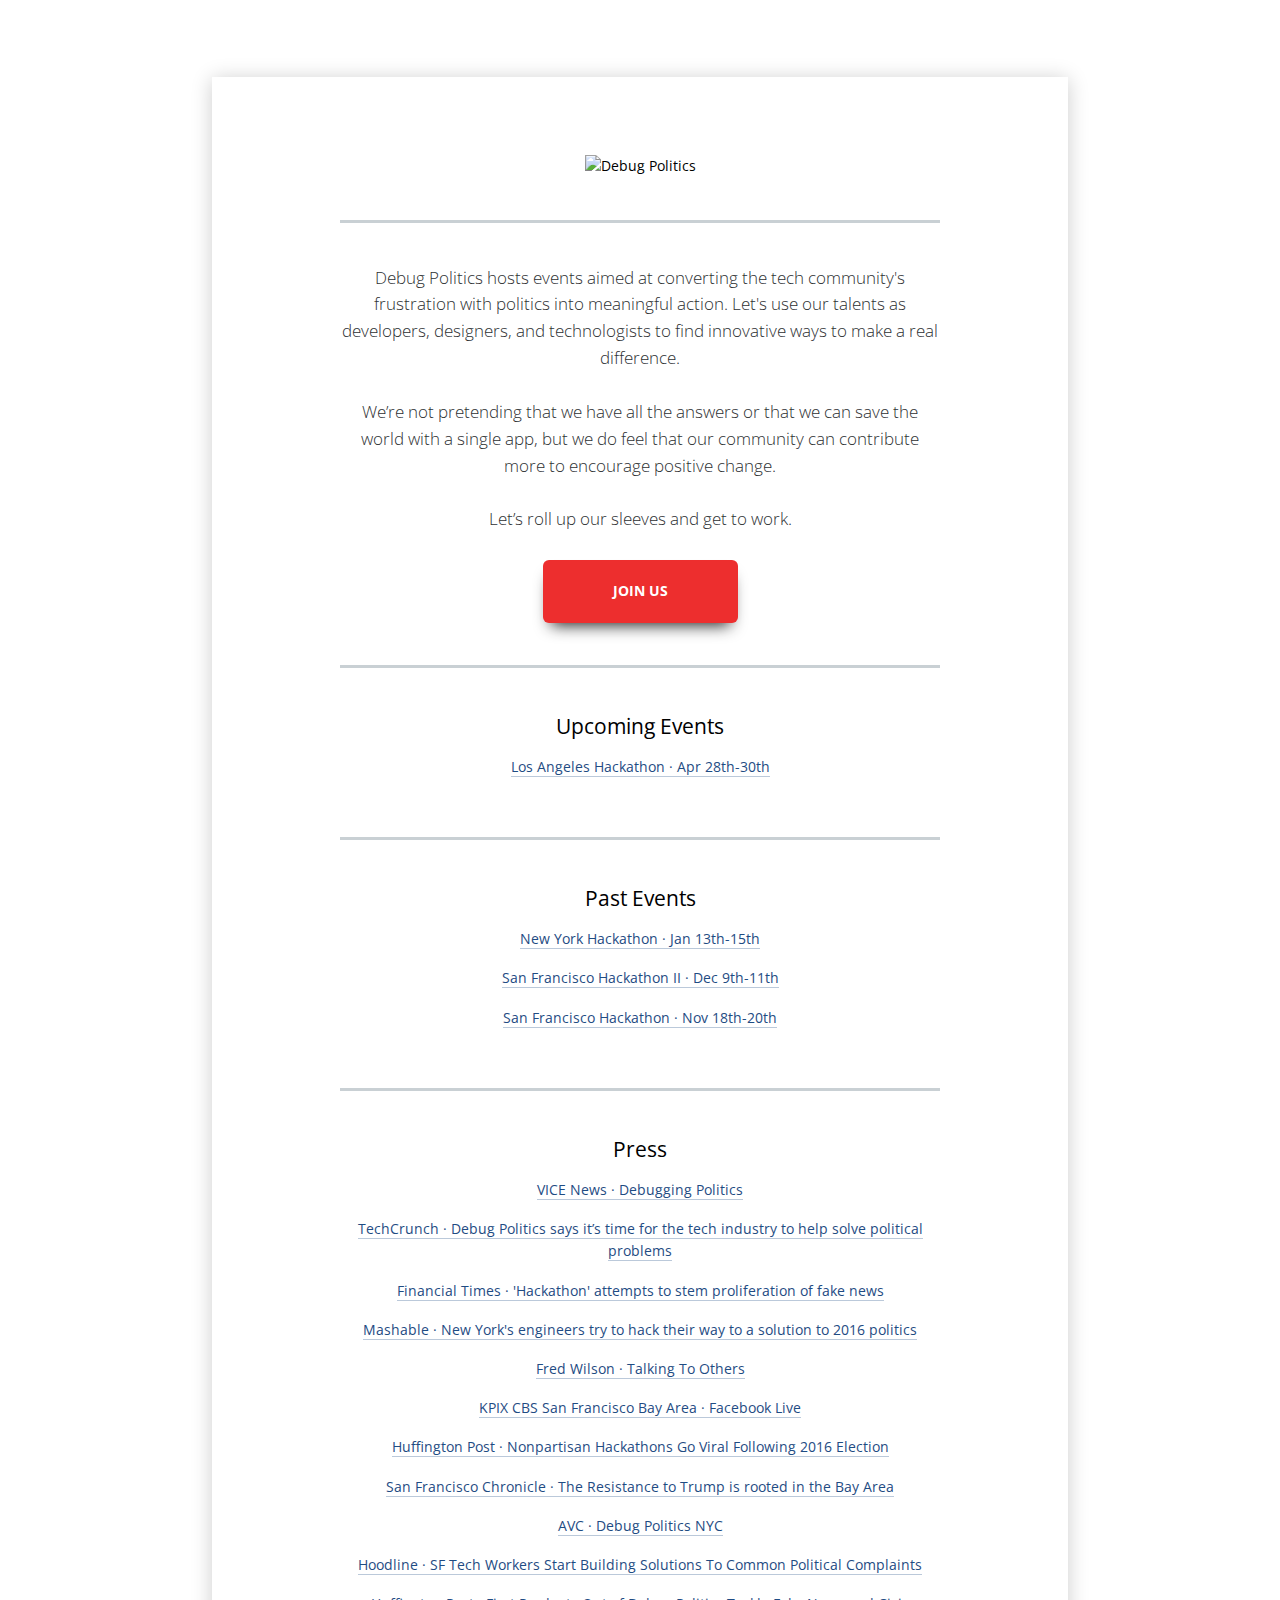
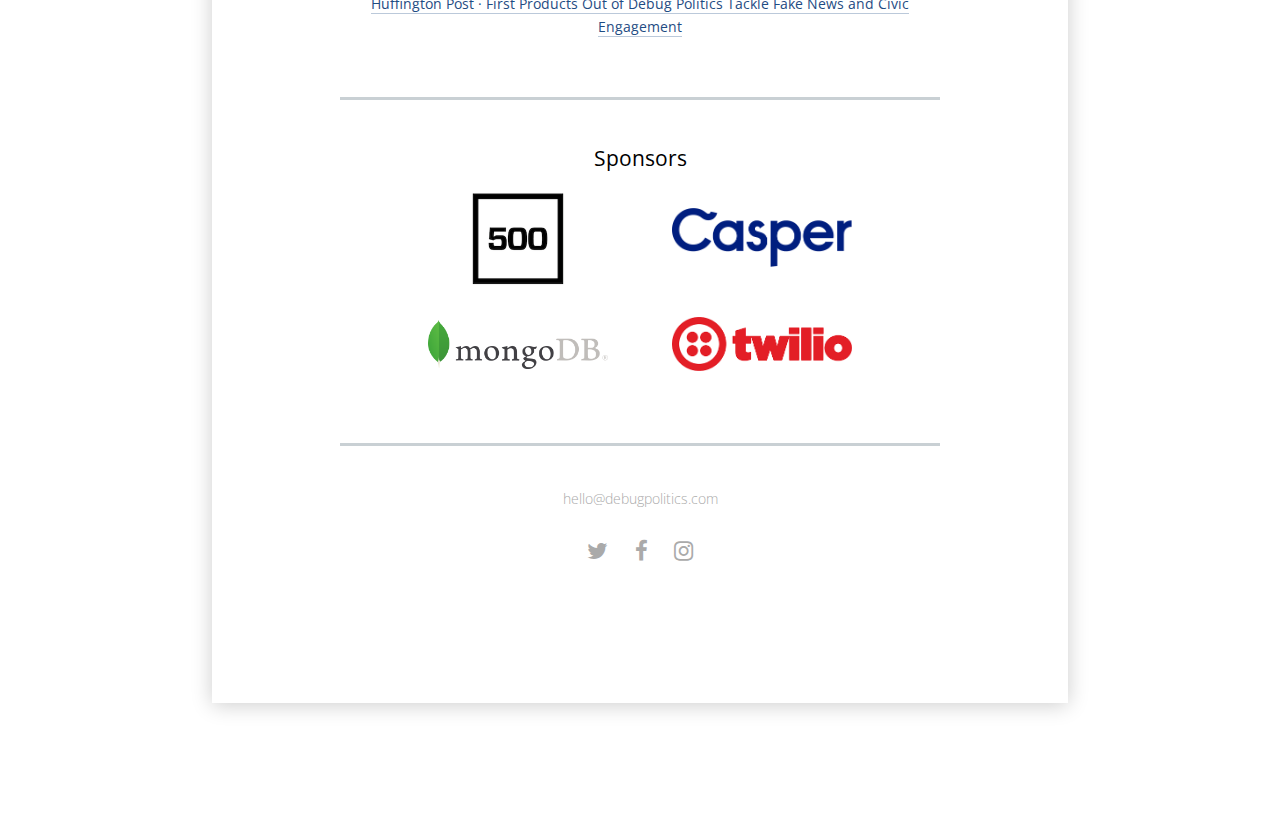
==== commit 877a483e: "Merge fdc9dedf02aeedee8c3c3478522ee9cbb33c4160 into 39117c013988ce1f276fead125ce46c1aa15774a" ====
--- a/index.html
+++ b/index.html
@@ -127,10 +127,9 @@
         </p>
 
         <p class="social">
-          <a href="https://www.twitter.com/debugpolitics"><i class="fa fa-twitter"></i></a>
-          <a href="https://www.facebook.com/debugpolitics"><i class="fa fa-facebook"></i></a>
-          <a href="https://www.instagram.com/debugpolitics"><i class="fa fa-instagram"></i></a>
-          <a href="https://github.com/debugpolitics/debugpolitics.github.io"><i class="fa fa-github fa-lg"></i></a>
+          <a href="https://www.twitter.com/debugpolitics"><i class="fa fa-twitter" id="i1"></i></a>
+          <a href="https://www.facebook.com/debugpolitics"><i class="fa fa-facebook" id="i2"></i></a>
+          <a href="https://www.instagram.com/debugpolitics"><i class="fa fa-instagram" id="i3"></i></a>
         </p>
       </section>
     </footer>
--- a/css/style.css
+++ b/css/style.css
@@ -123,13 +123,13 @@
 a.button:hover{
   box-shadow: 0 20px 20px -9px rgba(0, 0, 0, 0.3);
   transform: scale(1.1);
-  transition: .3s ease-in-out;
+  transition: .2s ease-in-out;
 }
 a.button:active{
   box-shadow: 0px 5px 12px -5px rgba(0, 0, 0, 0.9);
   transform: translate(0px, 1px);
   background: rgba(255, 50, 65, 0.9);
-  transition: 30ms ease-in-out;
+  transition:none;
 }
 .mc-field-group{
   margin-bottom: 33px;
@@ -181,14 +181,11 @@
   border-radius: 0 6px 6px 0;
   height: 44px;
 }
-.btn:hover{
+button:hover{
+  background: #14d;
   cursor: pointer;
-}
-
-.btn:active{
-  background: rgba(237, 46, 46, 0.87);
-}
-
+  transition: background .3s ease-in-out;
+}
 .input-group-btn{
   display: inline;
 }
@@ -383,21 +380,16 @@
     width: 236px !important;
   }
 }
-.fa-twitter:hover{
+
+#i1:hover{
   color: rgb(10, 157, 237);
+  transition: .5s ease-in-out;
+}
+#i2:hover{
+  color: rgb(59, 89, 152);
+  transition: .5s ease-in-out;
+}
+#i3:hover{
+  color: black;
   transition: .3s ease-in-out;
 }
-.fa-facebook:hover{
-  color: rgb(59, 89, 152);
-  transition: .3s ease-in-out;
-}
-.fa-instagram:hover{
-  color: #323131;
-  transition: .3s ease-in-out;
-}
-.fa-github:hover{
-  color:rgb(112, 255, 0);
-}
-.fa:hover{
-  transition: .3s ease-in-out;
-}
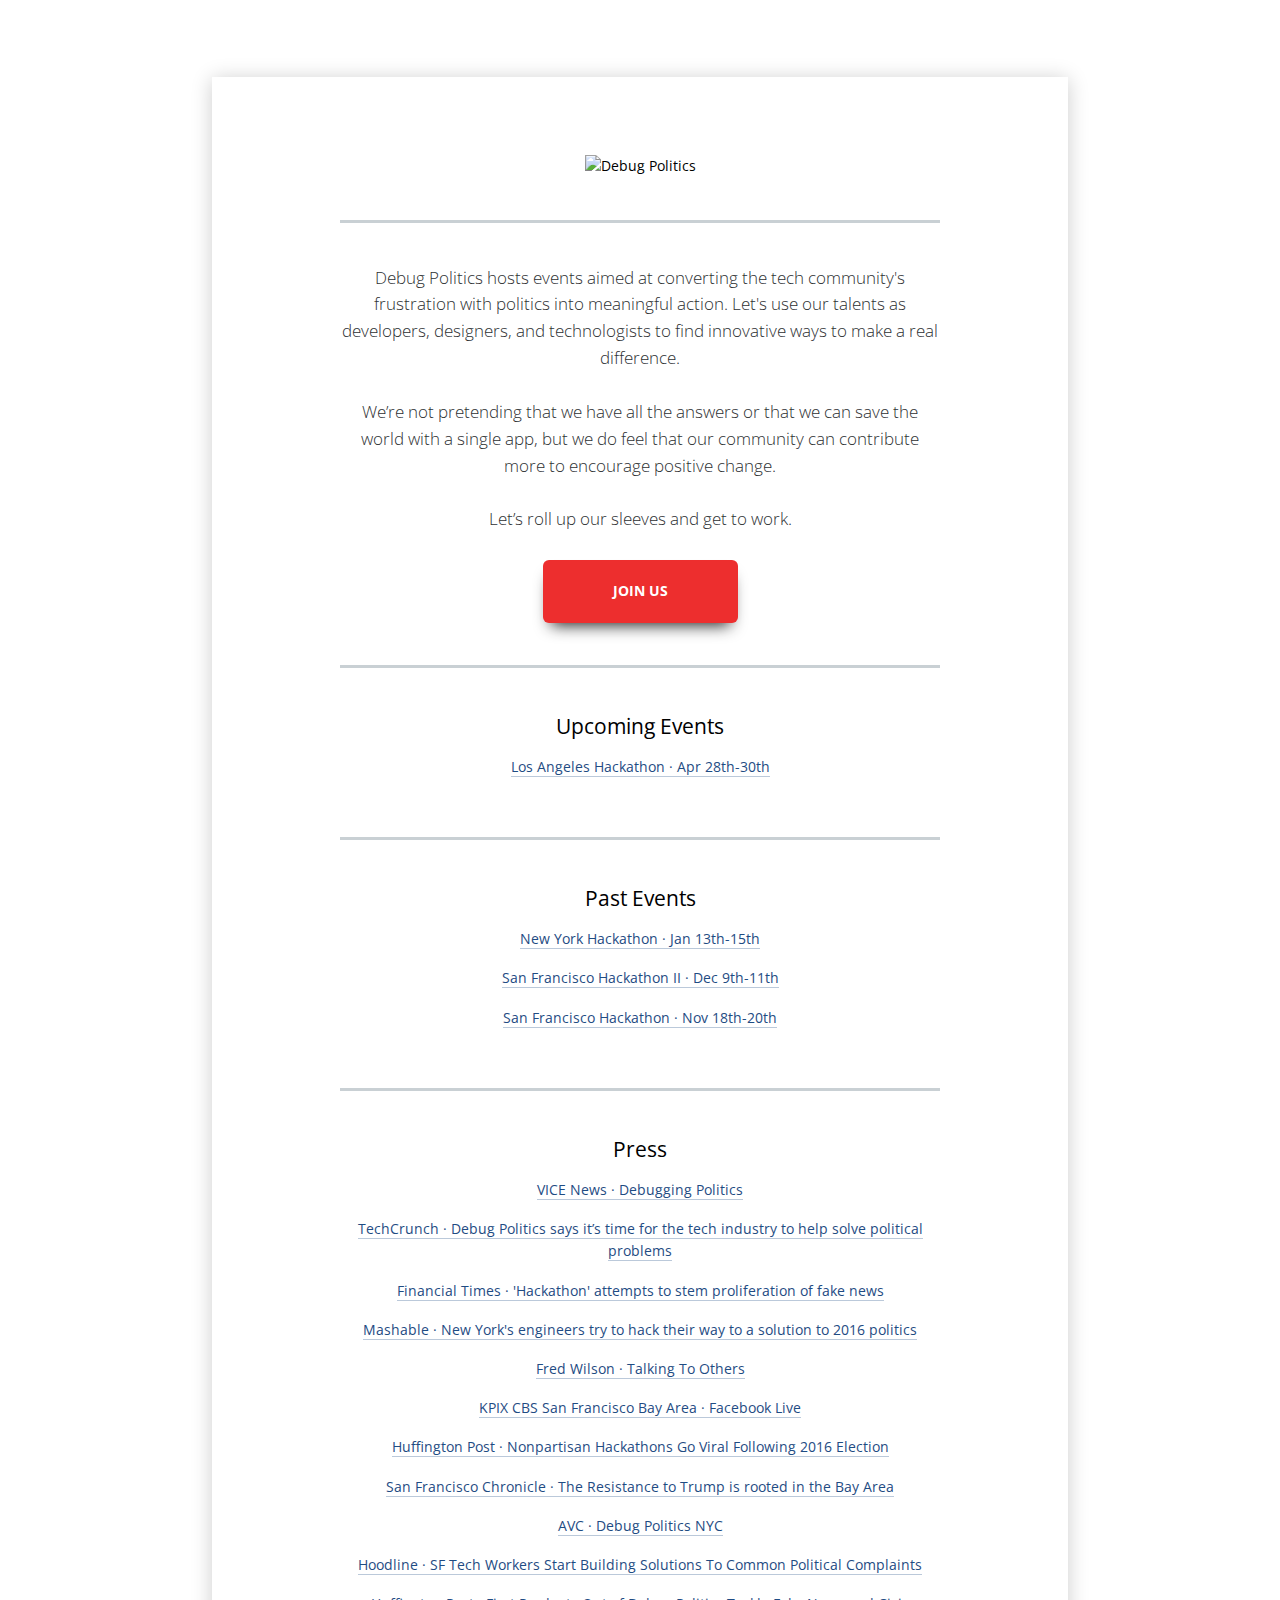
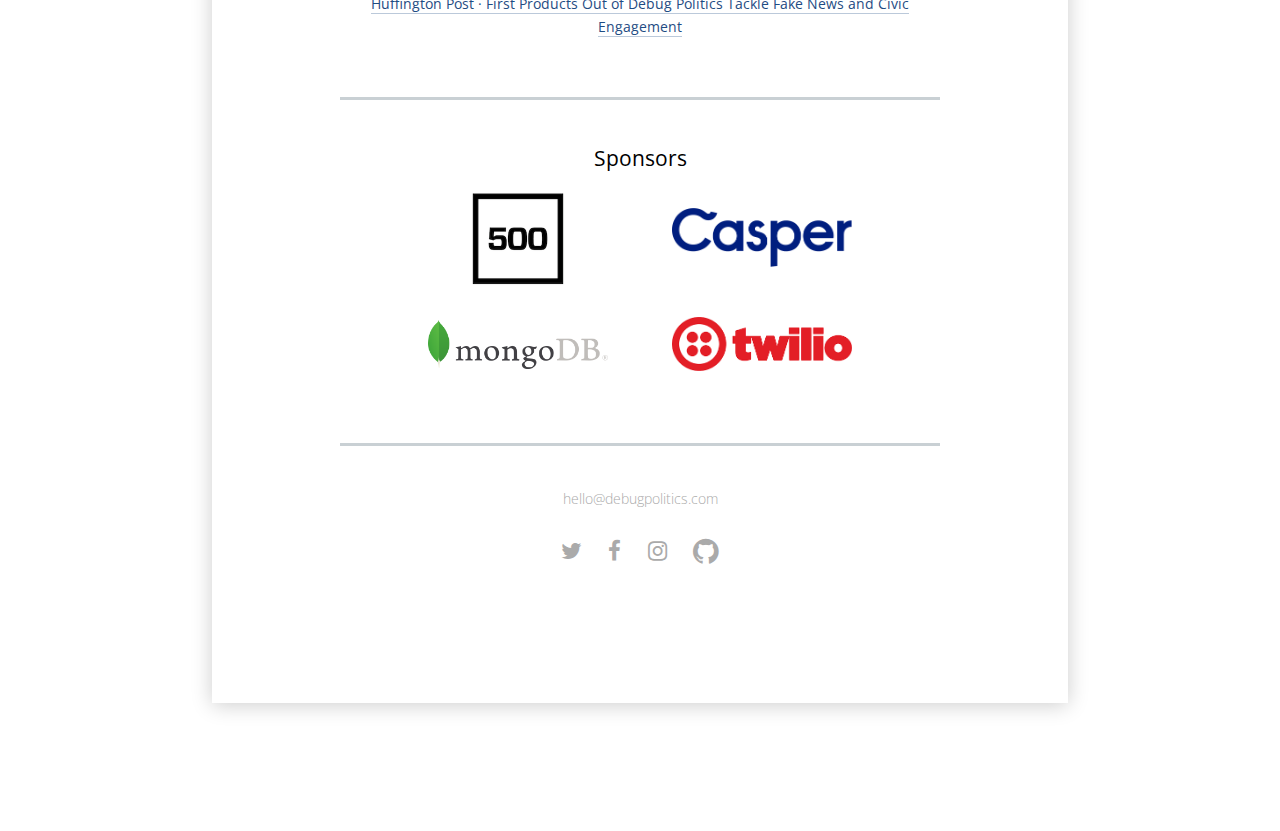
==== commit 2ee65501: "Merge 142b027e66657878f921ca914b996155ba5e90ef into 4e1889ad269087bc3080193d888d5aca7b86d298" ====
--- a/index.html
+++ b/index.html
@@ -127,9 +127,10 @@
         </p>
 
         <p class="social">
-          <a href="https://www.twitter.com/debugpolitics"><i class="fa fa-twitter" id="i1"></i></a>
-          <a href="https://www.facebook.com/debugpolitics"><i class="fa fa-facebook" id="i2"></i></a>
-          <a href="https://www.instagram.com/debugpolitics"><i class="fa fa-instagram" id="i3"></i></a>
+          <a href="https://www.twitter.com/debugpolitics"><i class="fa fa-twitter"></i></a>
+          <a href="https://www.facebook.com/debugpolitics"><i class="fa fa-facebook"></i></a>
+          <a href="https://www.instagram.com/debugpolitics"><i class="fa fa-instagram"></i></a>
+          <a href="https://github.com/debugpolitics/debugpolitics.github.io"><i class="fa fa-github fa-lg"></i></a>
         </p>
       </section>
     </footer>
--- a/css/style.css
+++ b/css/style.css
@@ -123,13 +123,13 @@
 a.button:hover{
   box-shadow: 0 20px 20px -9px rgba(0, 0, 0, 0.3);
   transform: scale(1.1);
-  transition: .2s ease-in-out;
+  transition: .3s ease-in-out;
 }
 a.button:active{
   box-shadow: 0px 5px 12px -5px rgba(0, 0, 0, 0.9);
   transform: translate(0px, 1px);
   background: rgba(255, 50, 65, 0.9);
-  transition:none;
+  transition: 30ms ease-in-out;
 }
 .mc-field-group{
   margin-bottom: 33px;
@@ -181,11 +181,14 @@
   border-radius: 0 6px 6px 0;
   height: 44px;
 }
-button:hover{
-  background: #14d;
+.btn:hover{
   cursor: pointer;
-  transition: background .3s ease-in-out;
-}
+}
+
+.btn:active{
+  background: rgba(237, 46, 46, 0.87);
+}
+
 .input-group-btn{
   display: inline;
 }
@@ -380,16 +383,18 @@
     width: 236px !important;
   }
 }
-
-#i1:hover{
+.fa-twitter:hover{
   color: rgb(10, 157, 237);
-  transition: .5s ease-in-out;
-}
-#i2:hover{
+}
+.fa-facebook:hover{
   color: rgb(59, 89, 152);
-  transition: .5s ease-in-out;
-}
-#i3:hover{
-  color: black;
+}
+.fa-instagram:hover{
+  color: #323131;
+}
+.fa-github:hover{
+  color:rgb(112, 255, 0);
+}
+.fa:hover{
   transition: .3s ease-in-out;
 }
